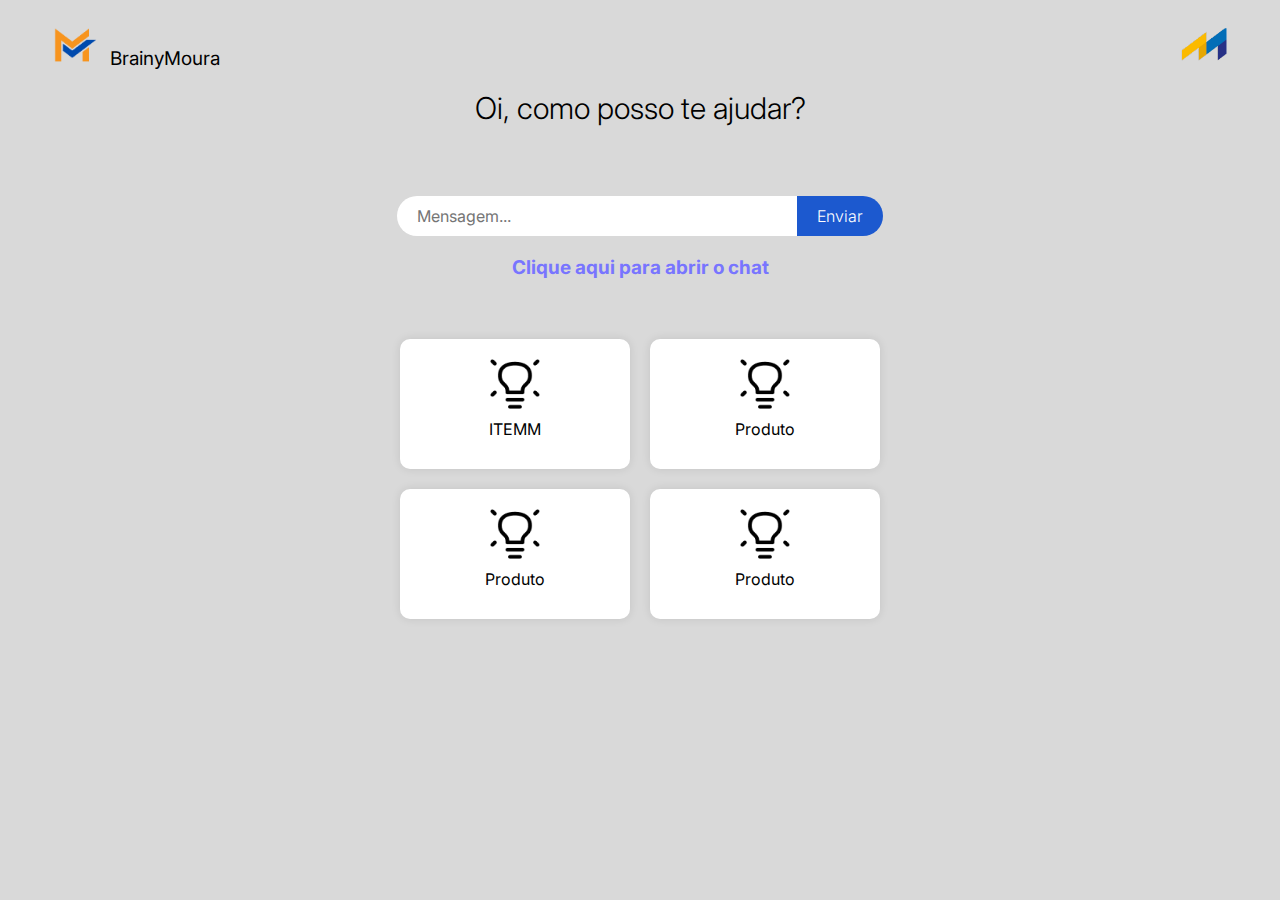
==== index.html @ 6ae8c078 "init" ====
<!DOCTYPE html>
<html lang="pt-BR">

<head>
    <meta charset="UTF-8">
    <meta http-equiv="X-UA-Compatible" content="IE=edge">
    <meta name="viewport" content="width=device-width, initial-scale=1.0">
    <title>BrainyMoura</title>
    <link rel="stylesheet" href="./css/home.css">
</head>

<body>
    <div class="container">
        <header>
            <div class="logo">
                <img src="./img/logo.png" alt="BrainyMoura" width="50"> <span>BrainyMoura</span>
            </div>
            <img src="./img/logo-moura.svg" alt="BrainyMoura" width="50">
        </header>

        <div class="chat">
            <h3>Oi, como posso te ajudar?</h3>
            <form action="chat.html" class="form-mensagem-home">
                <input type="text" placeholder="Mensagem..." class="input-mensagem-home" name="prompt">
                <button class="btn-enviar-mensagem">Enviar</button>
            </form>
            <button class="btn-abrir-chat" onclick="window.location.href='./chat.html'">Clique aqui para abrir o
                chat</button>
        </div>

        <div class="faqs">
            <div class="faq" data-modal="itemm">
                <img src="./img/faq.png" alt="FAQ" width="50">
                <h3>ITEMM</h3>
            </div>
            <div class="faq" data-modal="modaltest">
                <img src="./img/faq.png" alt="FAQ" width="50">
                <h3>Produto</h3>
            </div>
            <div class="faq" data-modal="modaltest">
                <img src="./img/faq.png" alt="FAQ" width="50">
                <h3>Produto</h3>
            </div>
            <div class="faq" data-modal="modaltest">
                <img src="./img/faq.png" alt="FAQ" width="50">
                <h3>Produto</h3>
            </div>
        </div>
    </div>

    <!-- Modals -->
    <div class="modal" id="itemm">
        <div class="modal-body">
            <div class="modal-header">
                <h3>Produto</h3>
                <span class="close">&times;</span>
            </div>
            <div class="modal-content">
                <p>Lorem ipsum dolor si amet, consectetur adipiscing elit. In euismod ipsum et dui rhoncus auctor. Donec
                    aliquam, sapien eget fermentum luctus, nisi nisl ultricies arcu, eget aliquam diam erat a risus. Sed
                    vitae
                    nisl eget aug
                </p>
            </div>
        </div>
    </div>

    <script src="./js/modals.js"></script>
</body>

</html>
---- css/home.css ----
@import url('https://fonts.googleapis.com/css2?family=Inter:wght@200;300;400;500;700;900&display=swap');

* {
    box-sizing: border-box;
    margin: 0;
    padding: 0;
    font-family: 'Inter', sans-serif;
}

body {
    background: #D9D9D9;
}

header {
    display: flex;
    flex-direction: row;
    align-items: center;
    justify-content: space-between;
    padding: 20px 50px;
    width: 100%;
}

.logo {
    display: flex;
    flex-direction: row;
    align-items: end;
    justify-content: ;
}

.logo img {
    width: 50px;
    height: 50px;
    margin-right: 10px;
}

.logo span {
    font-size: 19px;
    font-weight: 400;
}

.container {
    display: flex;
    flex-direction: column;
    align-items: center;
    justify-content: center;
}

.chat {
    display: flex;
    flex-direction: column;
    align-items: center;
    justify-content: center;
    width: 100%;
}

.chat>h3 {
    font-size: 30px;
    color: #000;
    margin-bottom: 70px;
    font-weight: 300;
}

.form-mensagem-home {
    display: flex;
    flex-direction: row;
    align-items: center;
    justify-content: center;
    width: 100%;
    max-width: 500px;
}

.input-mensagem-home {
    padding: 10px 20px;
    border: none;
    border-radius: 50px 0 0 50px;
    width: 100%;
    max-width: 400px;
    font-size: 16px;
    color: #7875FF;
    outline: none;
}

.btn-enviar-mensagem {
    background: #1C59CF;
    color: #fff;
    padding: 10px 20px;
    border: none;
    border-radius: 0 50px 50px 0;
    font-size: 16px;
    font-weight: 300;
    cursor: pointer;
}

.btn-abrir-chat {
    background-color: transparent !important;
    border: none;
    color: #7875FF;
    font-weight: bold;
    font-size: 19px;
    margin-top: 20px;
    cursor: pointer;
}

.faqs {
    display: grid;
    grid-template-columns: 1fr 1fr;
    grid-gap: 20px;
    width: 100%;
    max-width: 500px;
    padding: 10px;
    margin-top: 50px;
}

.faq {
    display: flex;
    flex-direction: column;
    justify-content: center;
    align-items: center;
    background: #fff;
    border-radius: 10px;
    padding: 20px;
    box-shadow: 0px 0px 10px rgba(0, 0, 0, 0.1);
    cursor: pointer;
}

.faq img {
    width: 50px;
    height: 50px;
    margin-bottom: 10px;
}

.faq h3 {
    font-size: 16px;
    font-weight: 400;
    color: #000;
    margin-bottom: 10px;
}

.modal {
    display: none;
    position: fixed;
    z-index: 1;
    left: 0;
    top: 0;
    width: 100%;
    height: 100%;
    overflow: auto;
    background-color: rgba(0, 0, 0, 0.4);
    transition: 0.7s;
    -webkit-transition: 0.7s;
    -moz-transition: 0.7s;
    -ms-transition: 0.7s;
    -o-transition: 0.7s;
}

.modal.open {
    display: flex;
    align-items: center;
    justify-content: center;
}

.modal-body {
    background-color: #fefefe;
    margin: 15% auto;
    padding: 20px;
    border: 1px solid #888;
    width: 80%;
    max-width: 600px;
}

.modal-header {
    display: flex;
    flex-direction: row;
    align-items: center;
    justify-content: space-between;
    margin-bottom: 20px;
}

.modal-header h3 {
    font-size: 20px;
    font-weight: 400;
    color: #000;
}

.close {
    color: #aaa;
    float: right;
    font-size: 28px;
    font-weight: bold;
}

.close:hover,
.close:focus {
    color: black;
    text-decoration: none;
    cursor: pointer;
}

.modal-content {
    display: flex;
    flex-direction: column;
    align-items: center;
    justify-content: center;
}

.modal-content img {
    width: 100px;
    height: 100px;
    margin-bottom: 20px;
}

.modal-content h3 {
    font-size: 16px;
    font-weight: 400;
    color: #000;
    margin-bottom: 20px;
}

.modal-content p {
    font-size: 14px;
    font-weight: 400;
    color: #000;
    text-align: center;
    margin-bottom: 20px;
}
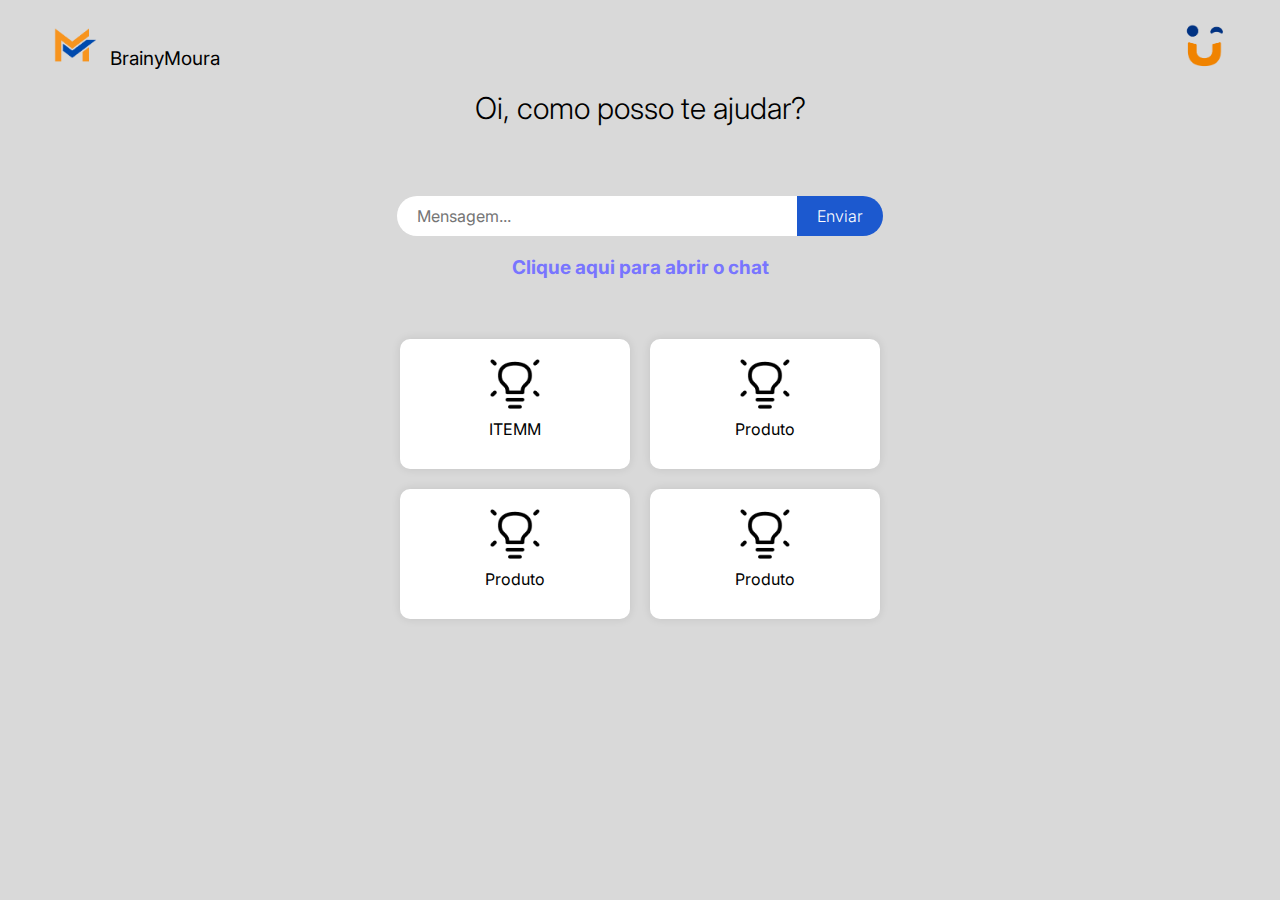
==== commit f5318fde: "refactor: Remoção de código sem uso" ====
--- a/index.html
+++ b/index.html
@@ -15,7 +15,7 @@
             <div class="logo">
                 <img src="./img/logo.png" alt="BrainyMoura" width="50"> <span>BrainyMoura</span>
             </div>
-            <img src="./img/logo-moura.svg" alt="BrainyMoura" width="50">
+            <img src="./img/codebuddy.png" alt="codeBuddy" width="50">
         </header>
 
         <div class="chat">
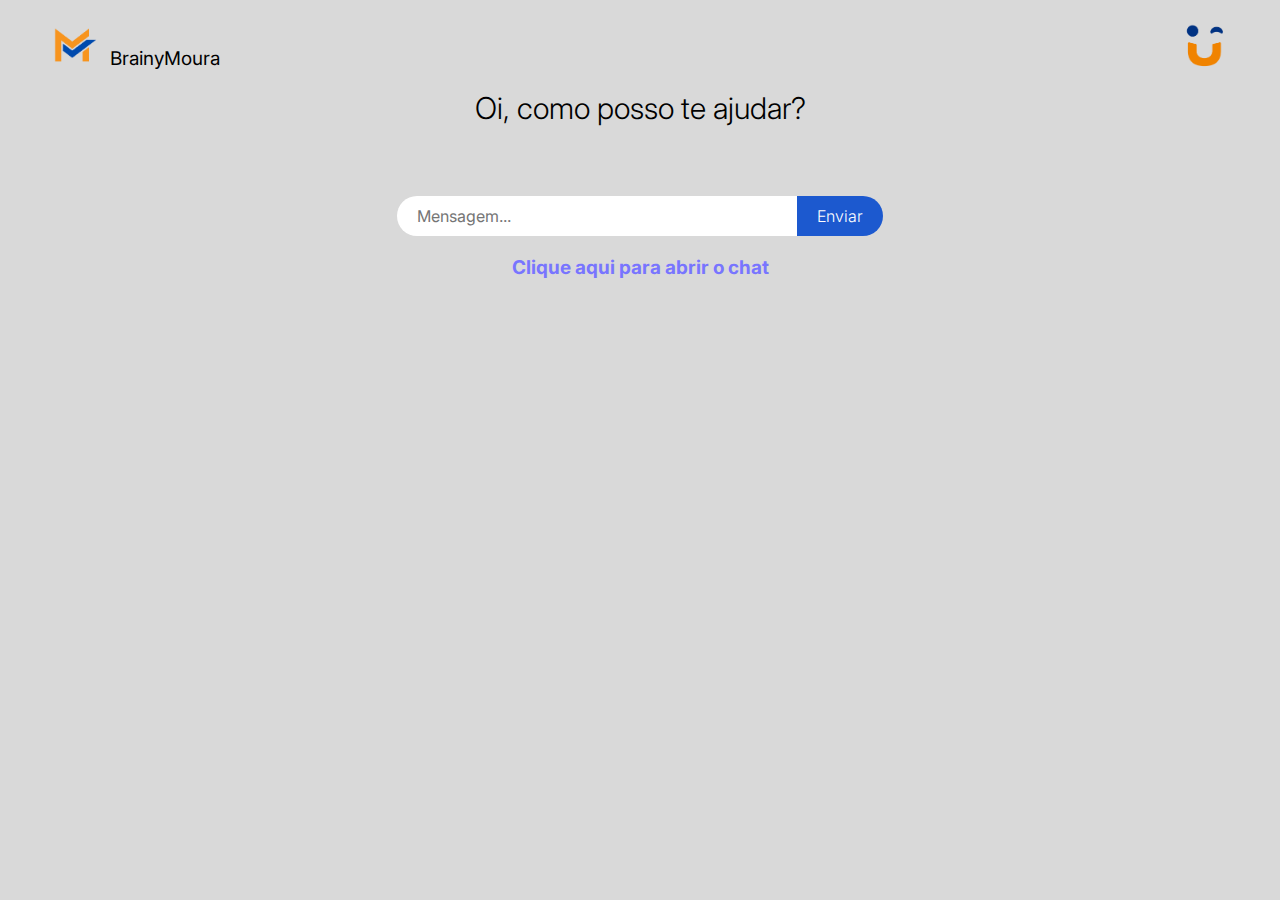
==== commit c48eb953: "Update index.html" ====
--- a/index.html
+++ b/index.html
@@ -27,7 +27,7 @@
             <button class="btn-abrir-chat" onclick="window.location.href='./chat.html'">Clique aqui para abrir o
                 chat</button>
         </div>
-
+<!--
         <div class="faqs">
             <div class="faq" data-modal="itemm">
                 <img src="./img/faq.png" alt="FAQ" width="50">
@@ -46,6 +46,7 @@
                 <h3>Produto</h3>
             </div>
         </div>
+        -->
     </div>
 
     <!-- Modals -->
@@ -68,4 +69,4 @@
     <script src="./js/modals.js"></script>
 </body>
 
-</html>+</html>
